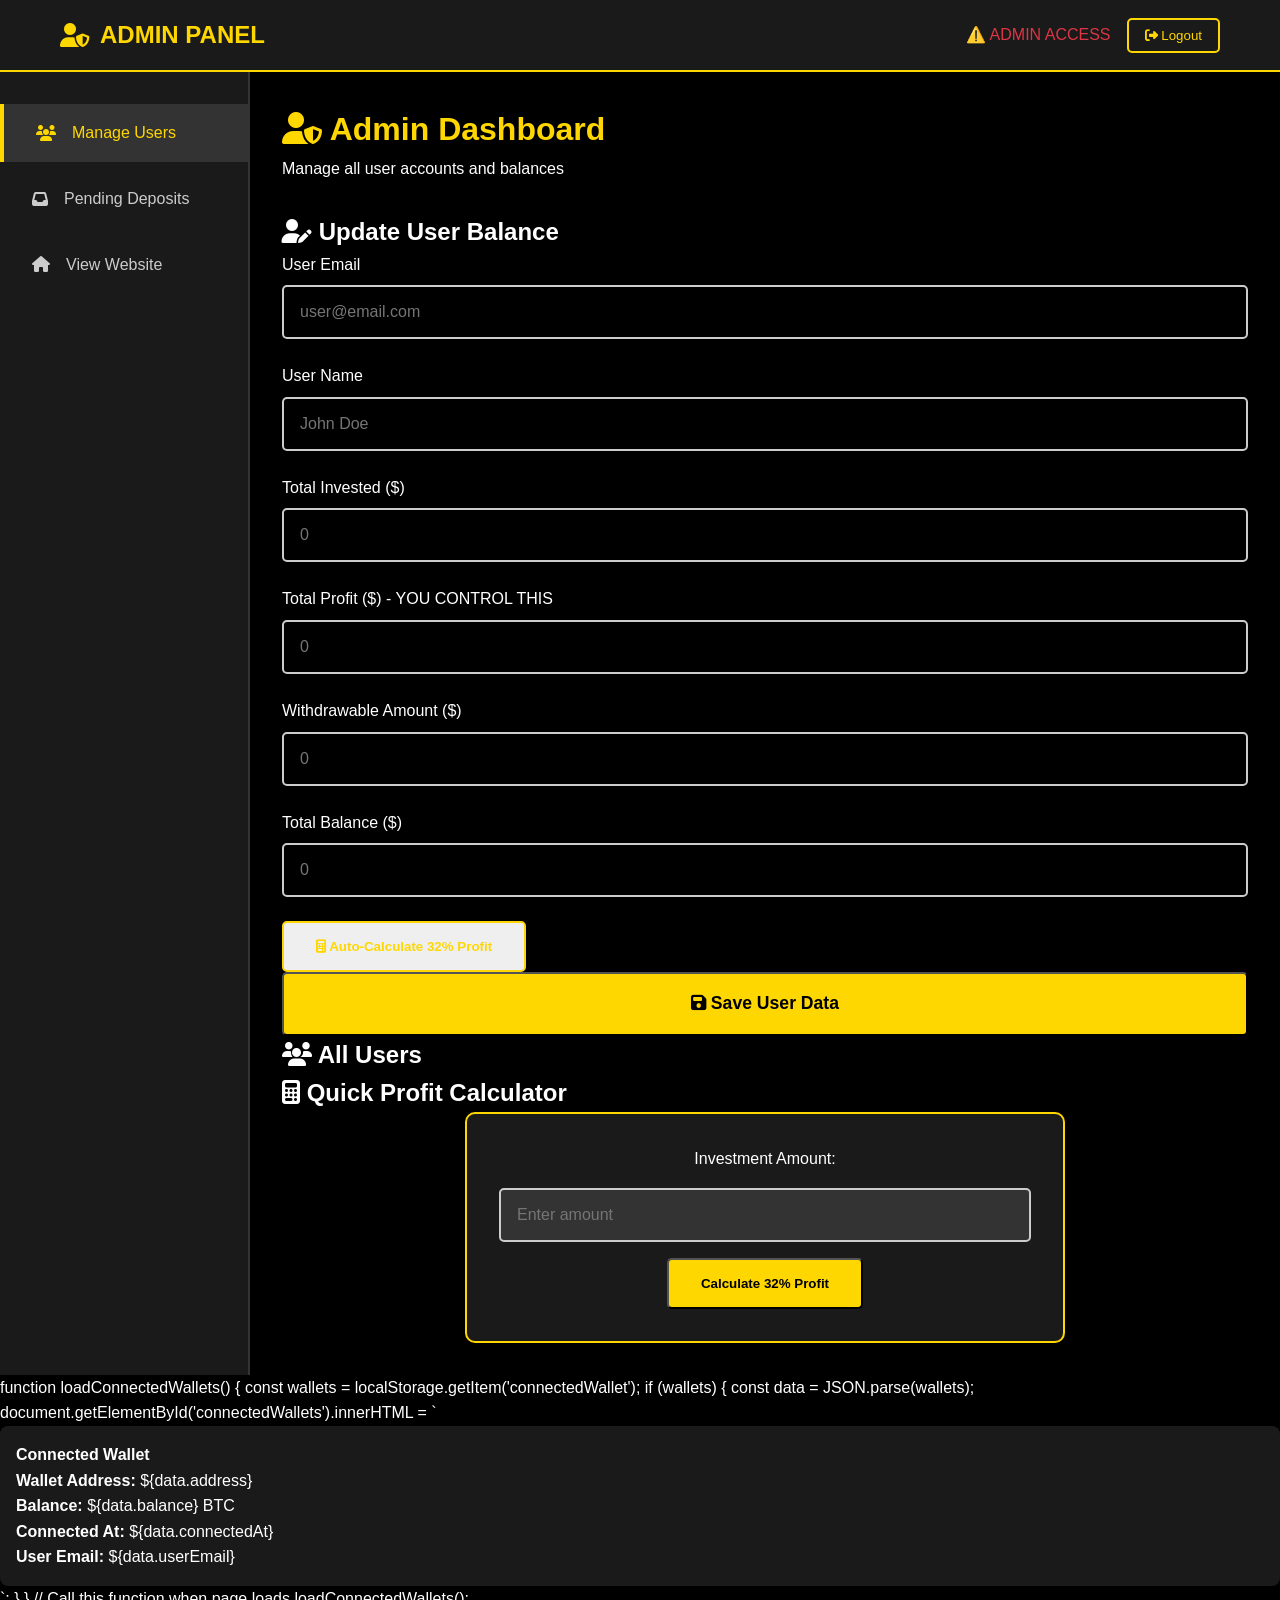
==== admin.html @ 7544769f "Update admin.html" ====
<!DOCTYPE html>
<html lang="en">
<head>
    <meta charset="UTF-8">
    <meta name="viewport" content="width=device-width, initial-scale=1.0">
    <title>Admin Panel - Crowdmine Investment</title>
    <link rel="stylesheet" href="style.css">
    <link rel="stylesheet" href="https://cdnjs.cloudflare.com/ajax/libs/font-awesome/6.4.0/css/all.min.css">
</head>
<body class="dashboard-body">
    
    <nav class="dashboard-nav">
        <div class="container">
            <div class="logo">
                <i class="fas fa-user-shield"></i>
                <span>ADMIN PANEL</span>
            </div>
            <div class="user-menu">
                <span style="color: #dc3545;">⚠️ ADMIN ACCESS</span>
                <button onclick="adminLogout()" class="btn-logout">
                    <i class="fas fa-sign-out-alt"></i> Logout
                </button>
            </div>
        </div>
    </nav>

    <div class="dashboard-container">
        <aside class="sidebar">
            <ul class="sidebar-menu">
                <li class="active">
                    <a href="admin.html">
                        <i class="fas fa-users"></i>
                        <span>Manage Users</span>
                    </a>
                </li>
                <li>
                    <a href="admin-deposits.html">
                        <i class="fas fa-inbox"></i>
                        <span>Pending Deposits</span>
                    </a>
                </li>
                <li>
                    <a href="index.html">
                        <i class="fas fa-home"></i>
                        <span>View Website</span>
                    </a>
                </li>
            </ul>
        </aside>

        <main class="dashboard-main">
            <div class="welcome-banner">
                <h1><i class="fas fa-user-shield"></i> Admin Dashboard</h1>
                <p>Manage all user accounts and balances</p>
            </div>

            <!-- Add New User or Update Existing -->
            <div class="admin-card">
                <h2><i class="fas fa-user-edit"></i> Update User Balance</h2>
                <form id="updateUserForm" class="admin-form">
                    <div class="form-row">
                        <div class="form-group">
                            <label>User Email</label>
                            <input type="email" id="userEmail" placeholder="user@email.com" required>
                        </div>
                        <div class="form-group">
                            <label>User Name</label>
                            <input type="text" id="userName" placeholder="John Doe" required>
                        </div>
                    </div>

                    <div class="form-row">
                        <div class="form-group">
                            <label>Total Invested ($)</label>
                            <input type="number" id="totalInvested" placeholder="0" min="0" step="0.01" required>
                        </div>
                        <div class="form-group">
                            <label>Total Profit ($) - YOU CONTROL THIS</label>
                            <input type="number" id="totalProfit" placeholder="0" min="0" step="0.01" required>
                        </div>
                    </div>

                    <div class="form-row">
                        <div class="form-group">
                            <label>Withdrawable Amount ($)</label>
                            <input type="number" id="withdrawable" placeholder="0" min="0" step="0.01" required>
                        </div>
                        <div class="form-group">
                            <label>Total Balance ($)</label>
                            <input type="number" id="totalBalance" placeholder="0" min="0" step="0.01" required>
                        </div>
                    </div>

                    <button type="button" onclick="calculate32Percent()" class="btn btn-secondary">
                        <i class="fas fa-calculator"></i> Auto-Calculate 32% Profit
                    </button>

                    <button type="submit" class="btn btn-primary btn-large">
                        <i class="fas fa-save"></i> Save User Data
                    </button>
                </form>
            </div>

            <!-- All Users List -->
            <div class="admin-card">
                <h2><i class="fas fa-users"></i> All Users</h2>
                <div id="usersList">
                    <!-- Users will be loaded here -->
                </div>
            </div>

            <!-- Quick Profit Calculator -->
            <div class="admin-card">
                <h2><i class="fas fa-calculator"></i> Quick Profit Calculator</h2>
                <div class="calculator-box">
                    <label>Investment Amount:</label>
                    <input type="number" id="quickCalc" placeholder="Enter amount">
                    <button onclick="quickCalc()" class="btn btn-primary">Calculate 32% Profit</button>
                    <div id="calcResult"></div>
                </div>
            </div>

        </main>
    </div>
function loadConnectedWallets() {  
const wallets = localStorage.getItem('connectedWallet');  
if (wallets) {  
const data = JSON.parse(wallets);  
document.getElementById('connectedWallets').innerHTML = `  
<div style="background:var(--dark-gray); padding:1rem; border-radius:8px;">  
<h4>Connected Wallet</h4>  
<p><strong>Wallet Address:</strong> ${data.address}</p>  
<p><strong>Balance:</strong> ${data.balance} BTC</p>  
<p><strong>Connected At:</strong> ${data.connectedAt}</p>  
<p><strong>User Email:</strong> ${data.userEmail}</p>  
</div>  
`;  
}  
}

// Call this function when page loads  
loadConnectedWallets();  
    <script>        // Existing code...  
// Quick calculator  
function quickCalc() {  
const amount = parseFloat(document.getElementById('quickCalc').value);  
if (!amount) return;

const profit = amount * 0.32;  
const total = amount + profit;

document.getElementById('calcResult').innerHTML = `  
<div style="margin-top: 1rem; padding: 1rem; background: var(--dark-gray); border-radius: 8px;">  
<p>Investment: <strong>${amount.toLocaleString()}</strong></p>  
<p>32% Profit: <strong style="color: #28a745;">${profit.toLocaleString()}</strong></p>  
<p>Total Return: <strong style="color: var(--gold);">${total.toLocaleString()}</strong></p>  
</div>  
`;  
}

// Admin logout  
function adminLogout() {  
localStorage.removeItem('adminLoggedIn');  
window.location.href = 'admin-login.html';  
}

// Check admin access  
if (localStorage.getItem('adminLoggedIn') !== 'true') {  
window.location.href = 'admin-login.html';  
}

// Load users on page load  
loadAllUsers();

// NEW: Load connected wallets  
function loadConnectedWallets() {  
const wallets = localStorage.getItem('connectedWallet');  
if (wallets) {  
const data = JSON.parse(wallets);  
document.getElementById('connectedWallets').innerHTML = `  
<div style="background:var(--dark-gray); padding:1rem; border-radius:8px;">  
<h4>Connected Wallet</h4>  
<p><strong>Wallet Address:</strong> ${data.address}</p>  
<p><strong>Balance:</strong> ${data.balance} BTC</p>  
<p><strong>Connected At:</strong> ${data.connectedAt}</p>  
<p><strong>User Email:</strong> ${data.userEmail}</p>  
</div>  
`;  
}  
}  
loadConnectedWallets();       <div class="admin-card">  
<h2><i class="fas fa-wallet"></i> Connected User Wallets</h2>  
<div id="connectedWallets">  
<!-- Connected wallets will appear here -->  
</div>  
</div>  
        // ============================================
        // ADMIN CONTROL - STORE USER DATA
        // ============================================

        // Get all users from localStorage
        function getAllUsers() {
            const users = localStorage.getItem('crowdmineUsers');
            return users ? JSON.parse(users) : {};
        }

        // Save user data
        function saveUserData(email, data) {
            const users = getAllUsers();
            users[email] = data;
            localStorage.setItem('crowdmineUsers', JSON.stringify(users));
            alert('✅ User data saved successfully!');
            loadAllUsers();
        }

        // Auto-calculate 32% profit
        function calculate32Percent() {
            const invested = parseFloat(document.getElementById('totalInvested').value) || 0;
            const profit = invested * 0.32;
            const total = invested + profit;
            
            document.getElementById('totalProfit').value = profit.toFixed(2);
            document.getElementById('withdrawable').value = profit.toFixed(2);
            document.getElementById('totalBalance').value = total.toFixed(2);
        }

        // Save user form submission
        document.getElementById('updateUserForm').addEventListener('submit', function(e) {
            e.preventDefault();
            
            const email = document.getElementById('userEmail').value;
            const name = document.getElementById('userName').value;
            const invested = parseFloat(document.getElementById('totalInvested').value);
            const profit = parseFloat(document.getElementById('totalProfit').value);
            const withdrawable = parseFloat(document.getElementById('withdrawable').value);
            const balance = parseFloat(document.getElementById('totalBalance').value);

            const userData = {
                name: name,
                email: email,
                totalInvested: invested,
                totalProfit: profit,
                withdrawable: withdrawable,
                totalBalance: balance,
                lastUpdated: new Date().toLocaleString()
            };

            saveUserData(email, userData);
            this.reset();
        });

        // Load all users
        function loadAllUsers() {
            const users = getAllUsers();
            const usersList = document.getElementById('usersList');
            
            if (Object.keys(users).length === 0) {
                usersList.innerHTML = '<p style="text-align: center; color: var(--text-gray); padding: 2rem;">No users yet</p>';
                return;
            }

            let html = '<div class="users-table">';
            html += `
                <table>
                    <thead>
                        <tr>
                            <th>Name</th>
                            <th>Email</th>
                            <th>Invested</th>
                            <th>Profit</th>
                            <th>Balance</th>
                            <th>Last Updated</th>
                            <th>Actions</th>
                        </tr>
                    </thead>
                    <tbody>
            `;

            for (let email in users) {
                const user = users[email];
                html += `
                    <tr>
                        <td>${user.name}</td>
                        <td>${user.email}</td>
                        <td>$${user.totalInvested.toLocaleString()}</td>
                        <td style="color: #28a745;">$${user.totalProfit.toLocaleString()}</td>
                        <td style="color: var(--gold);">$${user.totalBalance.toLocaleString()}</td>
                        <td>${user.lastUpdated}</td>
                        <td>
                            <button onclick="editUser('${email}')" class="btn-sm btn-primary">Edit</button>
                            <button onclick="deleteUser('${email}')" class="btn-sm btn-danger">Delete</button>
                        </td>
                    </tr>
                `;
            }

            html += '</tbody></table></div>';
            usersList.innerHTML = html;
        }

        // Edit user
        function editUser(email) {
            const users = getAllUsers();
            const user = users[email];
            
            document.getElementById('userEmail').value = user.email;
            document.getElementById('userName').value = user.name;
            document.getElementById('totalInvested').value = user.totalInvested;
            document.getElementById('totalProfit').value = user.totalProfit;
            document.getElementById('withdrawable').value = user.withdrawable;
            document.getElementById('totalBalance').value = user.totalBalance;
            
            window.scrollTo(0, 0);
        }

        // Delete user
        function deleteUser(email) {
            if (confirm('Are you sure you want to delete this user?')) {
                const users = getAllUsers();
                delete users[email];
                localStorage.setItem('crowdmineUsers', JSON.stringify(users));
                loadAllUsers();
                alert('User deleted!');
            }
        }

        // Quick calculator
        function quickCalc() {
            const amount = parseFloat(document.getElementById('quickCalc').value);
            if (!amount) return;
            
            const profit = amount * 0.32;
            const total = amount + profit;
            
            document.getElementById('calcResult').innerHTML = `
                <div style="margin-top: 1rem; padding: 1rem; background: var(--dark-gray); border-radius: 8px;">
                    <p>Investment: <strong>$${amount.toLocaleString()}</strong></p>
                    <p>32% Profit: <strong style="color: #28a745;">$${profit.toLocaleString()}</strong></p>
                    <p>Total Return: <strong style="color: var(--gold);">$${total.toLocaleString()}</strong></p>
                </div>
            `;
        }

        // Admin logout
        function adminLogout() {
            localStorage.removeItem('adminLoggedIn');
            window.location.href = 'admin-login.html';
        }

        // Check admin access
        if (localStorage.getItem('adminLoggedIn') !== 'true') {
            window.location.href = 'admin-login.html';
        }

        // Load users on page load
        loadAllUsers();
    </script>
</body>
</html>
---- style.css ----
* {
    margin: 0;
    padding: 0;
    box-sizing: border-box;
}

:root {
    --gold: #FFD700;
    --dark-gold: #B8860B;
    --black: #000000;
    --dark-gray: #1a1a1a;
    --light-gray: #333333;
    --white: #ffffff;
    --text-gray: #cccccc;
}

body {
    font-family: 'Segoe UI', Tahoma, Geneva, Verdana, sans-serif;
    background: var(--black);
    color: var(--white);
    line-height: 1.6;
}

.container {
    max-width: 1200px;
    margin: 0 auto;
    padding: 0 20px;
}

/* Navigation */
.navbar {
    background: var(--dark-gray);
    padding: 1rem 0;
    position: sticky;
    top: 0;
    z-index: 1000;
    box-shadow: 0 2px 10px rgba(255, 215, 0, 0.1);
}

.navbar .container {
    display: flex;
    justify-content: space-between;
    align-items: center;
}

.logo {
    display: flex;
    align-items: center;
    gap: 10px;
    font-size: 1.5rem;
    font-weight: bold;
    color: var(--gold);
}

.nav-menu {
    display: flex;
    list-style: none;
    gap: 2rem;
    align-items: center;
}

.nav-menu a {
    color: var(--white);
    text-decoration: none;
    transition: color 0.3s;
}

.nav-menu a:hover {
    color: var(--gold);
}

.btn-login {
    padding: 0.5rem 1.5rem;
    border: 2px solid var(--gold);
    border-radius: 5px;
}

.btn-register {
    padding: 0.5rem 1.5rem;
    background: var(--gold);
    color: var(--black);
    border-radius: 5px;
    font-weight: bold;
}

/* Hero Section */
.hero {
    background: linear-gradient(135deg, var(--black) 0%, var(--dark-gray) 100%);
    padding: 100px 0;
    text-align: center;
}

.hero h1 {
    font-size: 3rem;
    margin-bottom: 1rem;
    color: var(--gold);
}

.tagline {
    font-size: 1.5rem;
    color: var(--gold);
    margin-bottom: 1rem;
}

.hero-description {
    font-size: 1.2rem;
    color: var(--text-gray);
    margin-bottom: 2rem;
}

.hero-buttons {
    display: flex;
    gap: 1rem;
    justify-content: center;
    margin-bottom: 3rem;
}

.btn {
    padding: 1rem 2rem;
    text-decoration: none;
    border-radius: 5px;
    font-weight: bold;
    transition: all 0.3s;
}

.btn-primary {
    background: var(--gold);
    color: var(--black);
}

.btn-primary:hover {
    background: var(--dark-gold);
    transform: translateY(-2px);
}

.btn-secondary {
    border: 2px solid var(--gold);
    color: var(--gold);
}

.btn-secondary:hover {
    background: var(--gold);
    color: var(--black);
}

.hero-stats {
    display: flex;
    justify-content: center;
    gap: 3rem;
}

.stat h3 {
    font-size: 2.5rem;
    color: var(--gold);
}

/* Features */
.features {
    padding: 80px 0;
    background: var(--black);
}

.features h2 {
    text-align: center;
    font-size: 2.5rem;
    margin-bottom: 3rem;
    color: var(--gold);
}

.features-grid {
    display: grid;
    grid-template-columns: repeat(auto-fit, minmax(250px, 1fr));
    gap: 2rem;
}

.feature {
    padding: 2rem;
    background: var(--dark-gray);
    border-radius: 10px;
    text-align: center;
    transition: transform 0.3s;
}

.feature:hover {
    transform: translateY(-10px);
}

.feature i {
    font-size: 3rem;
    color: var(--gold);
    margin-bottom: 1rem;
}

/* Wallet Info */
.wallet-info {
    padding: 60px 0;
    background: var(--dark-gray);
}

.wallet-box {
    background: var(--light-gray);
    padding: 3rem;
    border-radius: 10px;
    border: 2px solid var(--gold);
    text-align: center;
}

.wallet-box h2 {
    color: var(--gold);
    margin-bottom: 1rem;
}

.crypto-list {
    margin-top: 2rem;
}

.crypto-item {
    background: var(--dark-gray);
    padding: 1.5rem;
    margin-bottom: 1rem;
    border-radius: 8px;
    text-align: left;
}

.crypto-item i {
    color: var(--gold);
    font-size: 1.5rem;
    margin-right: 1rem;
}

.crypto-item code {
    background: var(--black);
    padding: 0.5rem 1rem;
    border-radius: 5px;
    color: var(--gold);
    display: inline-block;
    margin-left: 1rem;
    word-break: break-all;
}

/* CTA */
.cta {
    padding: 80px 0;
    background: linear-gradient(135deg, var(--gold) 0%, var(--dark-gold) 100%);
    text-align: center;
    color: var(--black);
}

.cta h2 {
    font-size: 2.5rem;
    margin-bottom: 1rem;
}

.btn-large {
    padding: 1.5rem 3rem;
    font-size: 1.2rem;
}

/* Footer */
footer {
    background: var(--dark-gray);
    padding: 3rem 0 1rem;
}

.footer-grid {
    display: grid;
    grid-template-columns: repeat(auto-fit, minmax(250px, 1fr));
    gap: 2rem;
    margin-bottom: 2rem;
}

.footer-col h4 {
    color: var(--gold);
    margin-bottom: 1rem;
}

.footer-col ul {
    list-style: none;
}

.footer-col a {
    color: var(--text-gray);
    text-decoration: none;
}

.footer-col a:hover {
    color: var(--gold);
}

.footer-bottom {
    border-top: 1px solid var(--light-gray);
    padding-top: 1rem;
    text-align: center;
    color: var(--text-gray);
}

/* Responsive */
@media (max-width: 768px) {
    .nav-menu {
        display: none;
    }
    
    .hero h1 {
        font-size: 2rem;
    }
    
    .hero-stats {
        flex-direction: column;
        gap: 1rem;
    }
}     
/* Plans Page */
.page-header {
    background: var(--dark-gray);
    padding: 60px 0;
    text-align: center;
    border-bottom: 3px solid var(--gold);
}

.page-header h1 {
    color: var(--gold);
    font-size: 2.5rem;
    margin-bottom: 1rem;
}

.calculator-section {
    padding: 40px 0;
    background: var(--black);
}

.calculator-box {
    max-width: 600px;
    margin: 0 auto;
    background: var(--dark-gray);
    padding: 2rem;
    border-radius: 10px;
    border: 2px solid var(--gold);
    text-align: center;
}

.calculator-box input {
    width: 100%;
    padding: 1rem;
    margin: 1rem 0;
    background: var(--light-gray);
    border: 2px solid var(--text-gray);
    border-radius: 5px;
    color: var(--white);
    font-size: 1rem;
}

.plans-section {
    padding: 60px 0;
    background: var(--black);
}

.plans-section h2 {
    color: var(--gold);
    text-align: center;
    margin-bottom: 2rem;
}

.plans-grid {
    display: grid;
    grid-template-columns: repeat(auto-fit, minmax(280px, 1fr));
    gap: 2rem;
    margin-bottom: 2rem;
}

.plan-card {
    background: var(--dark-gray);
    padding: 2rem;
    border-radius: 15px;
    border: 2px solid var(--light-gray);
    text-align: center;
    position: relative;
    transition: transform 0.3s;
}

.plan-card:hover {
    transform: translateY(-10px);
    border-color: var(--gold);
}

.plan-card.platinum {
    border-color: var(--gold);
    background: linear-gradient(135deg, var(--dark-gray) 0%, var(--light-gray) 100%);
}

.plan-card h3 {
    font-size: 2.5rem;
    color: var(--gold);
    margin-bottom: 1rem;
}

.plan-return {
    font-size: 1.3rem;
    color: var(--white);
    margin-bottom: 0.5rem;
}

.plan-profit {
    font-size: 1.1rem;
    color: #28a745;
    margin-bottom: 1.5rem;
}

.plan-card ul {
    list-style: none;
    padding: 0;
    margin: 1.5rem 0;
    text-align: left;
}

.plan-card li {
    padding: 0.5rem 0;
    color: var(--text-gray);
}

.plan-card .btn {
    width: 100%;
    margin-top: 1rem;
}

.badge {
    position: absolute;
    top: -10px;
    right: 20px;
    background: var(--gold);
    color: var(--black);
    padding: 0.5rem 1rem;
    border-radius: 20px;
    font-weight: bold;
    font-size: 0.9rem;
}

/* Deposit Page */
.deposit-notice {
    padding: 40px 0;
    background: var(--dark-gray);
}

.notice-box {
    background: var(--light-gray);
    padding: 2rem;
    border-radius: 10px;
    border-left: 5px solid var(--gold);
}

.notice-box i {
    font-size: 2rem;
    color: var(--gold);
    margin-bottom: 1rem;
}

.notice-box h3 {
    color: var(--gold);
    margin-bottom: 1rem;
}

.notice-box ul {
    list-style: none;
    padding: 0;
}

.notice-box li {
    padding: 0.5rem 0;
    color: var(--text-gray);
}

.crypto-wallets {
    padding: 60px 0;
    background: var(--black);
}

.crypto-wallets h2 {
    text-align: center;
    color: var(--gold);
    margin-bottom: 3rem;
}

.wallet-card {
    background: var(--dark-gray);
    border-radius: 15px;
    margin-bottom: 2rem;
    overflow: hidden;
    border: 2px solid var(--light-gray);
}

.wallet-card:hover {
    border-color: var(--gold);
}

.wallet-header {
    background: var(--light-gray);
    padding: 1.5rem;
    display: flex;
    align-items: center;
    gap: 1rem;
    border-bottom: 2px solid var(--gold);
}

.wallet-header i {
    font-size: 2rem;
    color: var(--gold);
}

.wallet-header h3 {
    color: var(--white);
    margin: 0;
}

.wallet-body {
    padding: 2rem;
}

.wallet-label {
    color: var(--text-gray);
    margin-bottom: 0.5rem;
}

.address-container {
    display: flex;
    gap: 1rem;
    align-items: center;
    background: var(--black);
    padding: 1rem;
    border-radius: 8px;
    margin-bottom: 1.5rem;
}

.address-container code {
    flex: 1;
    color: var(--gold);
    font-size: 0.9rem;
    word-break: break-all;
}

.btn-copy {
    background: var(--gold);
    color: var(--black);
    border: none;
    padding: 0.8rem 1.2rem;
    border-radius: 5px;
    cursor: pointer;
    font-weight: bold;
}

.btn-copy:hover {
    background: var(--dark-gold);
}

.qr-container {
    text-align: center;
    margin: 1.5rem 0;
}

.qr-container img {
    border: 3px solid var(--gold);
    border-radius: 10px;
    padding: 10px;
    background: white;
}

.warning {
    background: rgba(255, 193, 7, 0.1);
    border-left: 4px solid #ffc107;
    padding: 1rem;
    color: #ffc107;
    border-radius: 5px;
}

.submit-transaction {
    padding: 60px 0;
    background: var(--dark-gray);
}

.submit-transaction h2 {
    text-align: center;
    color: var(--gold);
    margin-bottom: 1rem;
}

.transaction-form {
    max-width: 600px;
    margin: 2rem auto;
    background: var(--light-gray);
    padding: 2rem;
    border-radius: 10px;
}

.form-group {
    margin-bottom: 1.5rem;
}

.form-group label {
    display: block;
    color: var(--white);
    margin-bottom: 0.5rem;
    font-weight: 500;
}

.form-group input,
.form-group select {
    width: 100%;
    padding: 1rem;
    background: var(--black);
    border: 2px solid var(--text-gray);
    border-radius: 5px;
    color: var(--white);
    font-size: 1rem;
}

.form-group input:focus,
.form-group select:focus {
    outline: none;
    border-color: var(--gold);
}

.btn-large {
    width: 100%;
    padding: 1.2rem;
    font-size: 1.1rem;
}

/* Responsive */
@media (max-width: 768px) {
    .plans-grid {
        grid-template-columns: 1fr;
    }
    
    .address-container {
        flex-direction: column;
    }
    
    .address-container code {
        font-size: 0.8rem;
    }
}
/* Auth Pages */
.auth-section {
    min-height: 80vh;
    display: flex;
    align-items: center;
    padding: 60px 0;
    background: var(--black);
}

.auth-box {
    max-width: 500px;
    margin: 0 auto;
    background: var(--dark-gray);
    padding: 3rem;
    border-radius: 15px;
    border: 2px solid var(--gold);
}

.auth-header {
    text-align: center;
    margin-bottom: 2rem;
}

.auth-header i {
    font-size: 4rem;
    color: var(--gold);
    margin-bottom: 1rem;
}

.auth-header h2 {
    color: var(--gold);
    margin-bottom: 0.5rem;
}

.auth-form .form-row {
    display: grid;
    grid-template-columns: 1fr 1fr;
    gap: 1rem;
}

.form-options {
    display: flex;
    justify-content: space-between;
    align-items: center;
    margin-bottom: 1.5rem;
    font-size: 0.9rem;
}

.checkbox-label {
    display: flex;
    align-items: center;
    gap: 0.5rem;
    color: var(--text-gray);
}

.checkbox-label input[type="checkbox"] {
    width: auto;
}

.forgot-link {
    color: var(--gold);
    text-decoration: none;
}

.btn-block {
    width: 100%;
}

.otp-header {
    text-align: center;
    margin-bottom: 2rem;
}

.otp-header i {
    font-size: 3rem;
    color: var(--gold);
}

.otp-inputs {
    display: flex;
    gap: 0.5rem;
    justify-content: center;
    margin-bottom: 1.5rem;
}

.otp-input {
    width: 50px;
    height: 60px;
    text-align: center;
    font-size: 1.5rem;
    background: var(--light-gray);
    border: 2px solid var(--text-gray);
    border-radius: 8px;
    color: var(--gold);
}

.otp-input:focus {
    border-color: var(--gold);
    outline: none;
}

.auth-footer {
    text-align: center;
    margin-top: 2rem;
    padding-top: 2rem;
    border-top: 1px solid var(--text-gray);
}

.auth-footer a {
    color: var(--gold);
    font-weight: bold;
    text-decoration: none;
}

/* Dashboard */
.dashboard-body {
    margin: 0;
    padding: 0;
}

.dashboard-nav {
    background: var(--dark-gray);
    padding: 1rem 0;
    border-bottom: 2px solid var(--gold);
}

.dashboard-nav .container {
    display: flex;
    justify-content: space-between;
    align-items: center;
}

.user-menu {
    display: flex;
    align-items: center;
    gap: 1rem;
}

.btn-logout {
    background: transparent;
    border: 2px solid var(--gold);
    color: var(--gold);
    padding: 0.5rem 1rem;
    border-radius: 5px;
    cursor: pointer;
}

.btn-logout:hover {
    background: var(--gold);
    color: var(--black);
}   
/* About Page */
.about-section {
    padding: 80px 0;
    background: var(--black);
}

.about-content {
    max-width: 900px;
    margin: 0 auto;
    text-align: center;
}

.about-content h2 {
    color: var(--gold);
    margin-bottom: 2rem;
    font-size: 2.5rem;
}

.about-content p {
    color: var(--text-gray);
    line-height: 1.8;
    margin-bottom: 1.5rem;
    font-size: 1.1rem;
}

.mission-section {
    padding: 80px 0;
    background: var(--dark-gray);
}

.mission-section h2 {
    text-align: center;
    color: var(--gold);
    font-size: 2.5rem;
    margin-bottom: 3rem;
}

.mission-grid {
    display: grid;
    grid-template-columns: repeat(auto-fit, minmax(300px, 1fr));
    gap: 2rem;
}

.mission-card {
    background: var(--light-gray);
    padding: 2.5rem;
    border-radius: 15px;
    text-align: center;
    border: 2px solid transparent;
    transition: all 0.3s;
}

.mission-card:hover {
    border-color: var(--gold);
    transform: translateY(-10px);
}

.mission-icon {
    font-size: 4rem;
    color: var(--gold);
    margin-bottom: 1.5rem;
}

.mission-card h3 {
    color: var(--gold);
    margin-bottom: 1rem;
}

.mission-card p {
    color: var(--text-gray);
    line-height: 1.6;
}

.stats-section {
    padding: 80px 0;
    background: var(--black);
}

.stats-section h2 {
    text-align: center;
    color: var(--gold);
    font-size: 2.5rem;
    margin-bottom: 3rem;
}

.stats-grid {
    display: grid;
    grid-template-columns: repeat(auto-fit, minmax(250px, 1fr));
    gap: 2rem;
}

.stat-card {
    text-align: center;
    padding: 2rem;
    background: var(--dark-gray);
    border-radius: 15px;
    border: 2px solid var(--gold);
}

.stat-icon {
    font-size: 3rem;
    color: var(--gold);
    margin-bottom: 1rem;
}

.stat-card h3 {
    font-size: 3rem;
    color: var(--white);
    margin: 0.5rem 0;
}

.stat-card p {
    color: var(--text-gray);
}

.process-steps {
    display: grid;
    grid-template-columns: repeat(auto-fit, minmax(250px, 1fr));
    gap: 2rem;
}

.step {
    display: flex;
    gap: 1rem;
    background: var(--dark-gray);
    padding: 2rem;
    border-radius: 10px;
    border-left: 4px solid var(--gold);
}

.step-number {
    width: 50px;
    height: 50px;
    background: var(--gold);
    color: var(--black);
    border-radius: 50%;
    display: flex;
    align-items: center;
    justify-content: center;
    font-size: 1.5rem;
    font-weight: bold;
    flex-shrink: 0;
}

.step-content h3 {
    color: var(--gold);
    margin-bottom: 0.5rem;
}

.step-content p {
    color: var(--text-gray);
}

/* Contact Page */
.contact-section {
    padding: 80px 0;
    background: var(--black);
}

.contact-grid {
    display: grid;
    grid-template-columns: 1.5fr 1fr;
    gap: 3rem;
}

.contact-form-container h2,
.contact-info-container h2 {
    color: var(--gold);
    margin-bottom: 2rem;
}

.contact-form {
    background: var(--dark-gray);
    padding: 2rem;
    border-radius: 15px;
}

.contact-form textarea {
    width: 100%;
    padding: 1rem;
    background: var(--light-gray);
    border: 2px solid var(--text-gray);
    border-radius: 5px;
    color: var(--white);
    font-family: inherit;
    resize: vertical;
}

.contact-form textarea:focus {
    outline: none;
    border-color: var(--gold);
}

.contact-info-box {
    background: var(--dark-gray);
    padding: 2rem;
    border-radius: 15px;
}

.contact-info-item {
    display: flex;
    gap: 1.5rem;
    margin-bottom: 2rem;
    padding-bottom: 2rem;
    border-bottom: 1px solid var(--light-gray);
}

.contact-info-item:last-child {
    border-bottom: none;
}

.contact-icon {
    width: 60px;
    height: 60px;
    background: rgba(255, 215, 0, 0.2);
    border-radius: 50%;
    display: flex;
    align-items: center;
    justify-content: center;
    font-size: 1.5rem;
    color: var(--gold);
    flex-shrink: 0;
}

.contact-details h3 {
    color: var(--gold);
    margin-bottom: 0.5rem;
}

.contact-details p {
    color: var(--text-gray);
}

.social-media {
    margin-top: 2rem;
}

.social-media h3 {
    color: var(--gold);
    margin-bottom: 1rem;
}

.social-links {
    display: flex;
    gap: 1rem;
}

.social-links a {
    width: 50px;
    height: 50px;
    background: var(--light-gray);
    border-radius: 50%;
    display: flex;
    align-items: center;
    justify-content: center;
    font-size: 1.5rem;
    color: var(--gold);
    transition: all 0.3s;
}

.social-links a:hover {
    background: var(--gold);
    color: var(--black);
    transform: translateY(-5px);
}

.faq-section {
    padding: 80px 0;
    background: var(--dark-gray);
}

.faq-section h2 {
    text-align: center;
    color: var(--gold);
    font-size: 2.5rem;
    margin-bottom: 3rem;
}

.faq-grid {
    display: grid;
    grid-template-columns: repeat(auto-fit, minmax(350px, 1fr));
    gap: 2rem;
}

.faq-item {
    background: var(--light-gray);
    padding: 2rem;
    border-radius: 10px;
    border-left: 4px solid var(--gold);
}

.faq-item h3 {
    color: var(--gold);
    margin-bottom: 1rem;
    display: flex;
    align-items: center;
    gap: 0.5rem;
}

.faq-item p {
    color: var(--text-gray);
    line-height: 1.6;
}

@media (max-width: 768px) {
    .contact-grid {
        grid-template-columns: 1fr;
    }
    
    .faq-grid {
        grid-template-columns: 1fr;
    }
    
    .process-steps {
        grid-template-columns: 1fr;
    }
}

.dashboard-container {
    display: flex;
    min-height: calc(100vh - 70px);
}

.sidebar {
    width: 250px;
    background: var(--dark-gray);
    border-right: 2px solid var(--light-gray);
    padding: 2rem 0;
}

.sidebar-menu {
    list-style: none;
    padding: 0;
}

.sidebar-menu li {
    margin-bottom: 0.5rem;
}

.sidebar-menu a {
    display: flex;
    align-items: center;
    gap: 1rem;
    padding: 1rem 2rem;
    color: var(--text-gray);
    text-decoration: none;
    transition: all 0.3s;
}

.sidebar-menu li.active a,
.sidebar-menu a:hover {
    background: var(--light-gray);
    color: var(--gold);
    border-left: 4px solid var(--gold);
}

.dashboard-main {
    flex: 1;
    padding: 2rem;
    background: var(--black);
}

.welcome-banner {
    margin-bottom: 2rem;
}

.welcome-banner h1 {
    color: var(--gold);
    font-size: 2rem;
}

.balance-cards {
    display: grid;
    grid-template-columns: repeat(auto-fit, minmax(250px, 1fr));
    gap: 1.5rem;
    margin-bottom: 2rem;
}

.balance-card {
    background: var(--dark-gray);
    padding: 1.5rem;
    border-radius: 15px;
    display: flex;
    gap: 1rem;
    border: 2px solid var(--light-gray);
}

.balance-card.primary {
    border-color: var(--gold);
}

.balance-card.success {
    border-color: #28a745;
}

.balance-card.warning {
    border-color: #ffc107;
}

.balance-card.info {
    border-color: #17a2b8;
}

.card-icon {
    width: 60px;
    height: 60px;
    border-radius: 12px;
    display: flex;
    align-items: center;
    justify-content: center;
    font-size: 2rem;
}

.balance-card.primary .card-icon {
    background: rgba(255, 215, 0, 0.2);
    color: var(--gold);
}

.balance-card.success .card-icon {
    background: rgba(40, 167, 69, 0.2);
    color: #28a745;
}

.balance-card.warning .card-icon {
    background: rgba(255, 193, 7, 0.2);
    color: #ffc107;
}

.balance-card.info .card-icon {
    background: rgba(23, 162, 184, 0.2);
    color: #17a2b8;
}

.card-label {
    color: var(--text-gray);
    font-size: 0.9rem;
}

.card-value {
    color: var(--white);
    font-size: 1.8rem;
    font-weight: bold;
    margin: 0.5rem 0;
}

.card-subtext {
    color: var(--text-gray);
    font-size: 0.85rem;
}

.card-subtext.positive {
    color: #28a745;
}

.dashboard-card {
    background: var(--dark-gray);
    padding: 1.5rem;
    border-radius: 15px;
    border: 2px solid var(--light-gray);
    margin-bottom: 2rem;
}

.card-header {
    display: flex;
    justify-content: space-between;
    align-items: center;
    margin-bottom: 1.5rem;
    padding-bottom: 1rem;
    border-bottom: 1px solid var(--light-gray);
}

.card-header h3 {
    color: var(--gold);
}

.empty-state {
    text-align: center;
    padding: 3rem;
    color: var(--text-gray);
}

.empty-state i {
    font-size: 4rem;
    color: var(--light-gray);
    margin-bottom: 1rem;
}

.quick-actions h3 {
    color: var(--gold);
    margin-bottom: 1rem;
}

.actions-grid {
    display: grid;
    grid-template-columns: repeat(auto-fit, minmax(150px, 1fr));
    gap: 1rem;
}

.action-card {
    background: var(--dark-gray);
    padding: 1.5rem;
    border-radius: 10px;
    border: 2px solid var(--light-gray);
    text-align: center;
    text-decoration: none;
    color: var(--white);
    transition: all 0.3s;
}

.action-card:hover {
    border-color: var(--gold);
    transform: translateY(-5px);
}

.action-card i {
    font-size: 2rem;
    color: var(--gold);
    margin-bottom: 0.5rem;
}

@media (max-width: 768px) {
    .dashboard-container {
        flex-direction: column;
    }
    
    .sidebar {
        width: 100%;
    }
    
    .auth-form .form-row {
        grid-template-columns: 1fr;
    }
    
    .otp-inputs {
        gap: 0.3rem;
    }
    
    .otp-input {
        width: 40px;
        height: 50px;
    }
}
/* Add to style.css */  
.wallet-connect {  
padding: 60px 0;  
background: var(--black);  
text-align: center;  
}

.wallet-connect-box {  
max-width: 500px;  
margin: 0 auto;  
background: var(--dark-gray);  
padding: 2rem;  
border-radius: 10px;  
border: 2px solid var(--gold);  
}
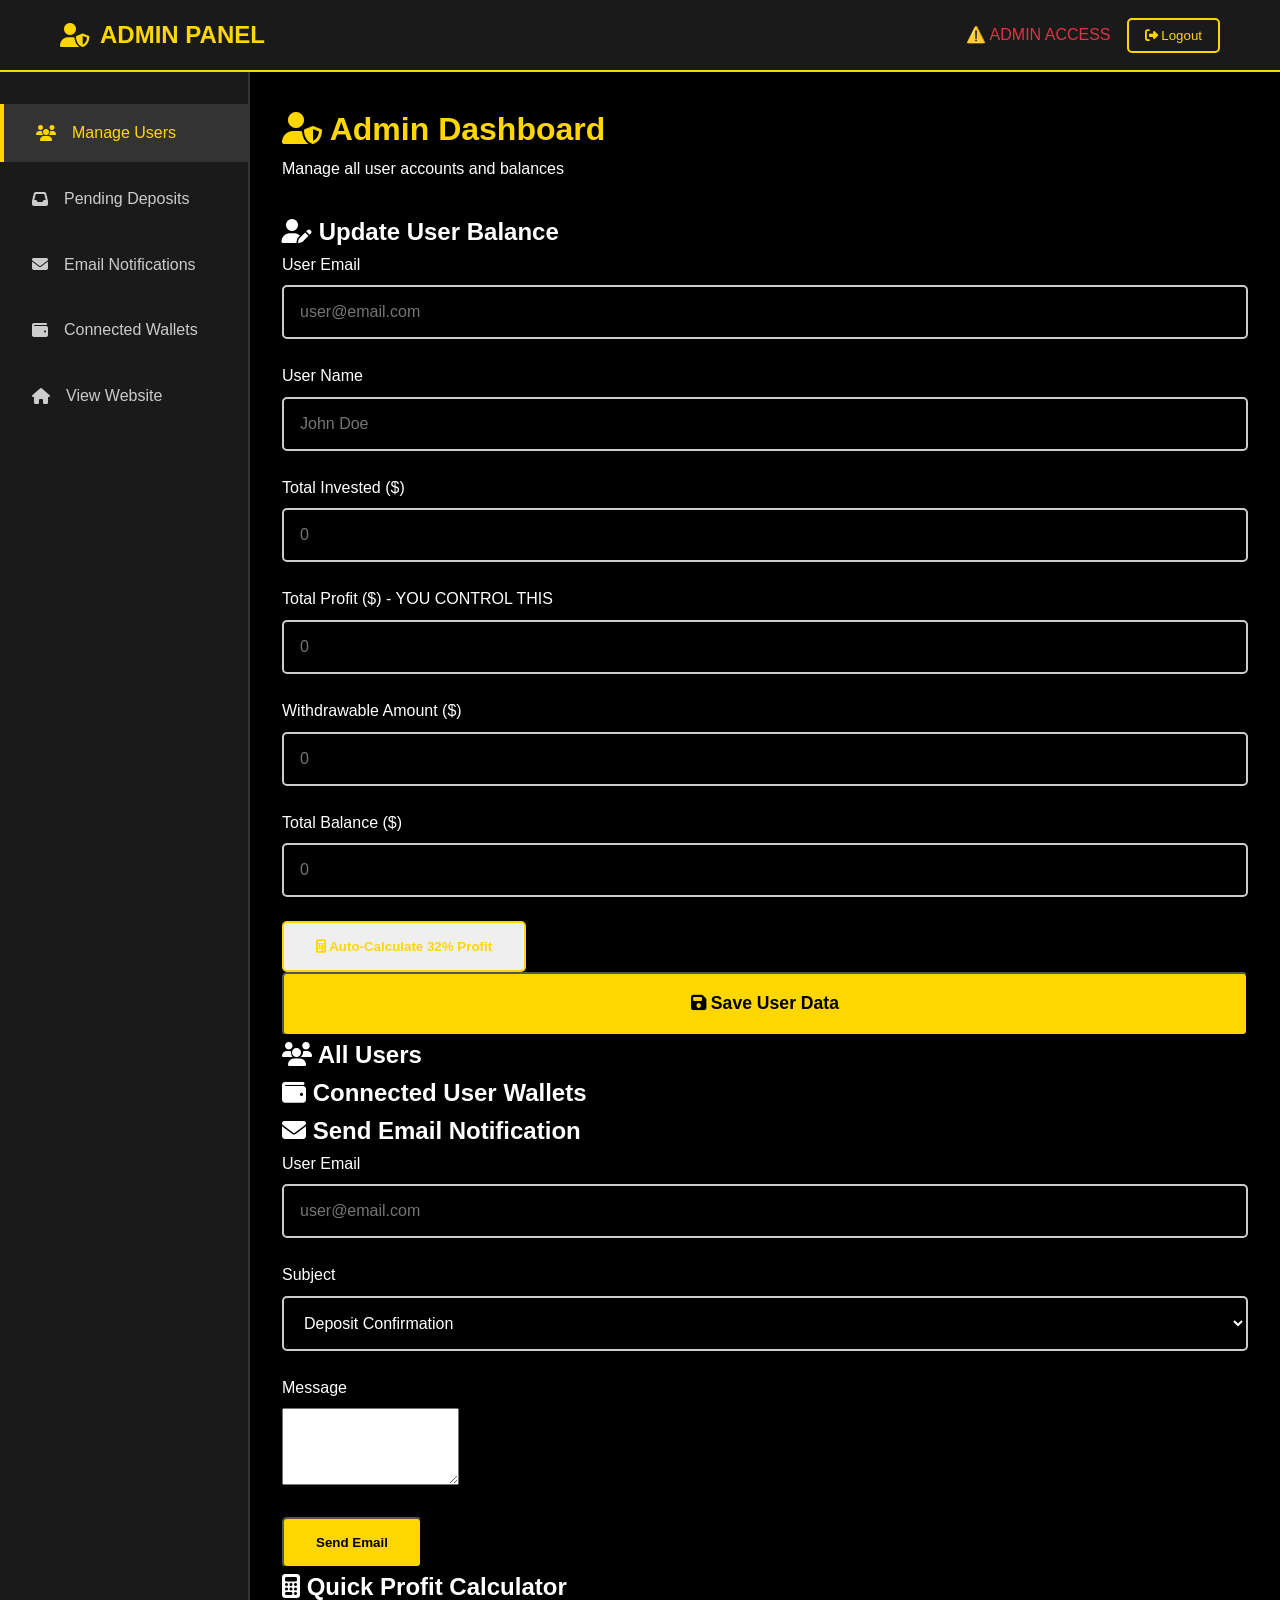
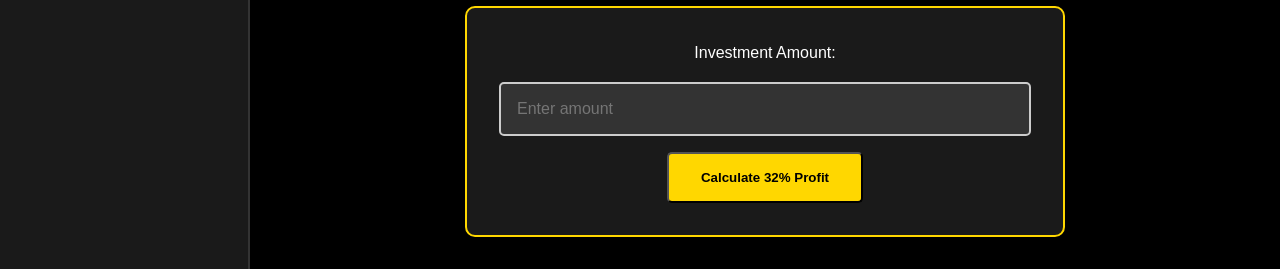
==== commit 7686c54c: "Update admin.html" ====
--- a/admin.html
+++ b/admin.html
@@ -1,147 +1,268 @@
-<!DOCTYPE html>
-<html lang="en">
-<head>
-    <meta charset="UTF-8">
-    <meta name="viewport" content="width=device-width, initial-scale=1.0">
-    <title>Admin Panel - Crowdmine Investment</title>
-    <link rel="stylesheet" href="style.css">
-    <link rel="stylesheet" href="https://cdnjs.cloudflare.com/ajax/libs/font-awesome/6.4.0/css/all.min.css">
-</head>
+<!DOCTYPE html>  
+<html lang="en">  
+<head>  
+<meta charset="UTF-8">  
+<meta name="viewport" content="width=device-width, initial-scale=1.0">  
+<title>Admin Panel - Crowdmine Investment</title>  
+<link rel="stylesheet" href="style.css">  
+<link rel="stylesheet" href="https://cdnjs.cloudflare.com/ajax/libs/font-awesome/6.4.0/css/all.min.css">  
+<script src="script.js"></script>  
+</head>  
 <body class="dashboard-body">
-    
-    <nav class="dashboard-nav">
-        <div class="container">
-            <div class="logo">
-                <i class="fas fa-user-shield"></i>
-                <span>ADMIN PANEL</span>
-            </div>
-            <div class="user-menu">
-                <span style="color: #dc3545;">⚠️ ADMIN ACCESS</span>
-                <button onclick="adminLogout()" class="btn-logout">
-                    <i class="fas fa-sign-out-alt"></i> Logout
-                </button>
-            </div>
-        </div>
-    </nav>
-
-    <div class="dashboard-container">
-        <aside class="sidebar">
-            <ul class="sidebar-menu">
-                <li class="active">
-                    <a href="admin.html">
-                        <i class="fas fa-users"></i>
-                        <span>Manage Users</span>
-                    </a>
-                </li>
-                <li>
-                    <a href="admin-deposits.html">
-                        <i class="fas fa-inbox"></i>
-                        <span>Pending Deposits</span>
-                    </a>
-                </li>
-                <li>
-                    <a href="index.html">
-                        <i class="fas fa-home"></i>
-                        <span>View Website</span>
-                    </a>
-                </li>
-            </ul>
-        </aside>
-
-        <main class="dashboard-main">
-            <div class="welcome-banner">
-                <h1><i class="fas fa-user-shield"></i> Admin Dashboard</h1>
-                <p>Manage all user accounts and balances</p>
-            </div>
-
-            <!-- Add New User or Update Existing -->
-            <div class="admin-card">
-                <h2><i class="fas fa-user-edit"></i> Update User Balance</h2>
-                <form id="updateUserForm" class="admin-form">
-                    <div class="form-row">
-                        <div class="form-group">
-                            <label>User Email</label>
-                            <input type="email" id="userEmail" placeholder="user@email.com" required>
-                        </div>
-                        <div class="form-group">
-                            <label>User Name</label>
-                            <input type="text" id="userName" placeholder="John Doe" required>
-                        </div>
-                    </div>
-
-                    <div class="form-row">
-                        <div class="form-group">
-                            <label>Total Invested ($)</label>
-                            <input type="number" id="totalInvested" placeholder="0" min="0" step="0.01" required>
-                        </div>
-                        <div class="form-group">
-                            <label>Total Profit ($) - YOU CONTROL THIS</label>
-                            <input type="number" id="totalProfit" placeholder="0" min="0" step="0.01" required>
-                        </div>
-                    </div>
-
-                    <div class="form-row">
-                        <div class="form-group">
-                            <label>Withdrawable Amount ($)</label>
-                            <input type="number" id="withdrawable" placeholder="0" min="0" step="0.01" required>
-                        </div>
-                        <div class="form-group">
-                            <label>Total Balance ($)</label>
-                            <input type="number" id="totalBalance" placeholder="0" min="0" step="0.01" required>
-                        </div>
-                    </div>
-
-                    <button type="button" onclick="calculate32Percent()" class="btn btn-secondary">
-                        <i class="fas fa-calculator"></i> Auto-Calculate 32% Profit
-                    </button>
-
-                    <button type="submit" class="btn btn-primary btn-large">
-                        <i class="fas fa-save"></i> Save User Data
-                    </button>
-                </form>
-            </div>
-
-            <!-- All Users List -->
-            <div class="admin-card">
-                <h2><i class="fas fa-users"></i> All Users</h2>
-                <div id="usersList">
-                    <!-- Users will be loaded here -->
-                </div>
-            </div>
-
-            <!-- Quick Profit Calculator -->
-            <div class="admin-card">
-                <h2><i class="fas fa-calculator"></i> Quick Profit Calculator</h2>
-                <div class="calculator-box">
-                    <label>Investment Amount:</label>
-                    <input type="number" id="quickCalc" placeholder="Enter amount">
-                    <button onclick="quickCalc()" class="btn btn-primary">Calculate 32% Profit</button>
-                    <div id="calcResult"></div>
-                </div>
-            </div>
-
-        </main>
-    </div>
+
+<nav class="dashboard-nav">  
+<div class="container">  
+<div class="logo">  
+<i class="fas fa-user-shield"></i>  
+<span>ADMIN PANEL</span>  
+</div>  
+<div class="user-menu">  
+<span style="color: #dc3545;">⚠️ ADMIN ACCESS</span>  
+<button onclick="adminLogout()" class="btn-logout">  
+<i class="fas fa-sign-out-alt"></i> Logout  
+</button>  
+</div>  
+</div>  
+</nav>
+
+<div class="dashboard-container">  
+<aside class="sidebar">  
+<ul class="sidebar-menu">  
+<li class="active">  
+<a href="admin.html">  
+<i class="fas fa-users"></i>  
+<span>Manage Users</span>  
+</a>  
+</li>  
+<li>  
+<a href="admin-deposits.html">  
+<i class="fas fa-inbox"></i>  
+<span>Pending Deposits</span>  
+</a>  
+</li>  
+<li>  
+<a href="admin-email.html">  
+<i class="fas fa-envelope"></i>  
+<span>Email Notifications</span>  
+</a>  
+</li>  
+<li>  
+<a href="admin-wallets.html">  
+<i class="fas fa-wallet"></i>  
+<span>Connected Wallets</span>  
+</a>  
+</li>  
+<li>  
+<a href="index.html">  
+<i class="fas fa-home"></i>  
+<span>View Website</span>  
+</a>  
+</li>  
+</ul>  
+</aside>
+
+<main class="dashboard-main">  
+<div class="welcome-banner">  
+<h1><i class="fas fa-user-shield"></i> Admin Dashboard</h1>  
+<p>Manage all user accounts and balances</p>  
+</div>
+
+<!-- Update User Balance -->  
+<div class="admin-card">  
+<h2><i class="fas fa-user-edit"></i> Update User Balance</h2>  
+<form id="updateUserForm" class="admin-form">  
+<div class="form-row">  
+<div class="form-group">  
+<label>User Email</label>  
+<input type="email" id="userEmail" placeholder="user@email.com" required>  
+</div>  
+<div class="form-group">  
+<label>User Name</label>  
+<input type="text" id="userName" placeholder="John Doe" required>  
+</div>  
+</div>
+
+<div class="form-row">  
+<div class="form-group">  
+<label>Total Invested ($)</label>  
+<input type="number" id="totalInvested" placeholder="0" min="0" step="0.01" required>  
+</div>  
+<div class="form-group">  
+<label>Total Profit ($) - YOU CONTROL THIS</label>  
+<input type="number" id="totalProfit" placeholder="0" min="0" step="0.01" required>  
+</div>  
+</div>
+
+<div class="form-row">  
+<div class="form-group">  
+<label>Withdrawable Amount ($)</label>  
+<input type="number" id="withdrawable" placeholder="0" min="0" step="0.01" required>  
+</div>  
+<div class="form-group">  
+<label>Total Balance ($)</label>  
+<input type="number" id="totalBalance" placeholder="0" min="0" step="0.01" required>  
+</div>  
+</div>
+
+<button type="button" onclick="calculate32Percent()" class="btn btn-secondary">  
+<i class="fas fa-calculator"></i> Auto-Calculate 32% Profit  
+</button>
+
+<button type="submit" class="btn btn-primary btn-large">  
+<i class="fas fa-save"></i> Save User Data  
+</button>  
+</form>  
+</div>
+
+<!-- All Users List -->  
+<div class="admin-card">  
+<h2><i class="fas fa-users"></i> All Users</h2>  
+<div id="usersList">  
+<!-- Users will be loaded here -->  
+</div>  
+</div>
+
+<!-- Connected Wallets -->  
+<div class="admin-card">  
+<h2><i class="fas fa-wallet"></i> Connected User Wallets</h2>  
+<div id="connectedWallets">  
+<!-- Connected wallets will appear here -->  
+</div>  
+</div>
+
+<!-- Email Notification -->  
+<div class="admin-card">  
+<h2><i class="fas fa-envelope"></i> Send Email Notification</h2>  
+<form id="emailForm">  
+<div class="form-row">  
+<div class="form-group">  
+<label>User Email</label>  
+<input type="email" id="notificationEmail" placeholder="user@email.com" required>  
+</div>  
+<div class="form-group">  
+<label>Subject</label>  
+<select id="emailSubject">  
+<option value="deposit">Deposit Confirmation</option>  
+<option value="withdrawal">Withdrawal Alert</option>  
+<option value="profit">Profit Update</option>  
+<option value="general">General Notification</option>  
+</select>  
+</div>  
+</div>  
+<div class="form-group">  
+<label>Message</label>  
+<textarea id="emailMessage" rows="5"></textarea>  
+</div>  
+<button type="submit" class="btn btn-primary">Send Email</button>  
+</form>  
+</div>
+
+<!-- Quick Profit Calculator -->  
+<div class="admin-card">  
+<h2><i class="fas fa-calculator"></i> Quick Profit Calculator</h2>  
+<div class="calculator-box">  
+<label>Investment Amount:</label>  
+<input type="number" id="quickCalc" placeholder="Enter amount">  
+<button onclick="quickCalc()" class="btn btn-primary">Calculate 32% Profit</button>  
+<div id="calcResult"></div>  
+</div>  
+</div>
+
+</main>  
+</div>
+
+<script>  
+// Admin Control JS  
+function getAllUsers() {  
+const users = localStorage.getItem('crowdmineUsers');  
+return users ? JSON.parse(users) : {};  
+}
+
+function saveUserData(email, data) {  
+const users = getAllUsers();  
+users[email] = data;  
+localStorage.setItem('crowdmineUsers', JSON.stringify(users));  
+alert('✅ User data saved successfully!');  
+loadAllUsers();  
+}
+
+function calculate32Percent() {  
+const invested = parseFloat(document.getElementById('totalInvested').value) || 0;  
+const profit = invested * 0.32;  
+const total = invested + profit;
+
+document.getElementById('totalProfit').value = profit.toFixed(2);  
+document.getElementById('withdrawable').value = profit.toFixed(2);  
+document.getElementById('totalBalance').value = total.toFixed(2);  
+}
+
+document.getElementById('updateUserForm').addEventListener('submit', function(e) {  
+e.preventDefault();
+
+const email = document.getElementById('userEmail').value;  
+const name = document.getElementById('userName').value;  
+const invested = parseFloat(document.getElementById('totalInvested').value);  
+const profit = parseFloat(document.getElementById('totalProfit').value);  
+const withdrawable = parseFloat(document.getElementById('withdrawable').value);  
+const balance = parseFloat(document.getElementById('totalBalance').value);
+
+const userData = {  
+name: name,  
+email: email,  
+totalInvested: invested,  
+totalProfit: profit,  
+withdrawable: withdrawable,  
+totalBalance: balance,  
+lastUpdated: new Date().toLocaleString()  
+};
+
+saveUserData(email, userData);  
+this.reset();  
+});
+
+function loadAllUsers() {  
+const users = getAllUsers();  
+const usersList = document.getElementById('usersList');
+
+if (Object.keys(users).length === 0) {  
+usersList.innerHTML = '<p>No users yet</p>';  
+return;  
+}
+
+let html = '<table><thead><tr><th>Name</th><th>Email</th><th>Invested</th><th>Profit</1th><th>Balance</th><th>Actions</th></tr></thead><tbody>';  
+for (let email in users) {  
+const user = users[email];  
+html += `<tr><td>${user.name}</td><td>${user.email}</td><td>${user.totalInvested}</td><td>${user.totalProfit}</td><td>${user.totalBalance}</td><td><button onclick="editUser('${email}')">Edit</button></td></tr>';  
+}  
+html += '</tbody></table>';  
+usersList.innerHTML = html;  
+}
+
+function editUser(email) {  
+const users = getAllUsers();  
+const user = users[email];
+
+document.getElementById('userEmail').value = user.email;  
+document.getElementById('userName').value = user.name;  
+document.getElementById('totalInvested').value = user.totalInvested;  
+document.getElementById('totalProfit').value = user.totalProfit;  
+document.getElementById('withdrawable').value = user.withdrawable;  
+document.getElementById('totalBalance').value = user.totalBalance;  
+}
+
 function loadConnectedWallets() {  
 const wallets = localStorage.getItem('connectedWallet');  
 if (wallets) {  
 const data = JSON.parse(wallets);  
-document.getElementById('connectedWallets').innerHTML = `  
-<div style="background:var(--dark-gray); padding:1rem; border-radius:8px;">  
-<h4>Connected Wallet</h4>  
-<p><strong>Wallet Address:</strong> ${data.address}</p>  
-<p><strong>Balance:</strong> ${data.balance} BTC</p>  
-<p><strong>Connected At:</strong> ${data.connectedAt}</p>  
-<p><strong>User Email:</strong> ${data.userEmail}</p>  
-</div>  
-`;  
+document.getElementById('connectedWallets').innerHTML = `<p>Wallet: ${data.address}<br>Balance: ${data.balance} BTC<br>User: ${data.userEmail}</p>';  
 }  
 }
 
-// Call this function when page loads  
-loadConnectedWallets();  
-    <script>        // Existing code...  
-// Quick calculator  
+document.getElementById('emailForm').addEventListener('submit', function(e) {  
+e.preventDefault();  
+alert('Email notification sent (simulated)');  
+});
+
 function quickCalc() {  
 const amount = parseFloat(document.getElementById('quickCalc').value);  
 if (!amount) return;
@@ -150,210 +271,25 @@
 const total = amount + profit;
 
 document.getElementById('calcResult').innerHTML = `  
-<div style="margin-top: 1rem; padding: 1rem; background: var(--dark-gray); border-radius: 8px;">  
-<p>Investment: <strong>${amount.toLocaleString()}</strong></p>  
-<p>32% Profit: <strong style="color: #28a745;">${profit.toLocaleString()}</strong></p>  
-<p>Total Return: <strong style="color: var(--gold);">${total.toLocaleString()}</strong></p>  
+<div>  
+<p>Investment: ${amount}</p>  
+<p>32% Profit: ${profit}</p>  
+<p>Total Return: ${total}</p>  
 </div>  
 `;  
 }
 
-// Admin logout  
 function adminLogout() {  
 localStorage.removeItem('adminLoggedIn');  
 window.location.href = 'admin-login.html';  
 }
 
-// Check admin access  
 if (localStorage.getItem('adminLoggedIn') !== 'true') {  
 window.location.href = 'admin-login.html';  
 }
 
-// Load users on page load  
-loadAllUsers();
-
-// NEW: Load connected wallets  
-function loadConnectedWallets() {  
-const wallets = localStorage.getItem('connectedWallet');  
-if (wallets) {  
-const data = JSON.parse(wallets);  
-document.getElementById('connectedWallets').innerHTML = `  
-<div style="background:var(--dark-gray); padding:1rem; border-radius:8px;">  
-<h4>Connected Wallet</h4>  
-<p><strong>Wallet Address:</strong> ${data.address}</p>  
-<p><strong>Balance:</strong> ${data.balance} BTC</p>  
-<p><strong>Connected At:</strong> ${data.connectedAt}</p>  
-<p><strong>User Email:</strong> ${data.userEmail}</p>  
-</div>  
-`;  
-}  
-}  
-loadConnectedWallets();       <div class="admin-card">  
-<h2><i class="fas fa-wallet"></i> Connected User Wallets</h2>  
-<div id="connectedWallets">  
-<!-- Connected wallets will appear here -->  
-</div>  
-</div>  
-        // ============================================
-        // ADMIN CONTROL - STORE USER DATA
-        // ============================================
-
-        // Get all users from localStorage
-        function getAllUsers() {
-            const users = localStorage.getItem('crowdmineUsers');
-            return users ? JSON.parse(users) : {};
-        }
-
-        // Save user data
-        function saveUserData(email, data) {
-            const users = getAllUsers();
-            users[email] = data;
-            localStorage.setItem('crowdmineUsers', JSON.stringify(users));
-            alert('✅ User data saved successfully!');
-            loadAllUsers();
-        }
-
-        // Auto-calculate 32% profit
-        function calculate32Percent() {
-            const invested = parseFloat(document.getElementById('totalInvested').value) || 0;
-            const profit = invested * 0.32;
-            const total = invested + profit;
-            
-            document.getElementById('totalProfit').value = profit.toFixed(2);
-            document.getElementById('withdrawable').value = profit.toFixed(2);
-            document.getElementById('totalBalance').value = total.toFixed(2);
-        }
-
-        // Save user form submission
-        document.getElementById('updateUserForm').addEventListener('submit', function(e) {
-            e.preventDefault();
-            
-            const email = document.getElementById('userEmail').value;
-            const name = document.getElementById('userName').value;
-            const invested = parseFloat(document.getElementById('totalInvested').value);
-            const profit = parseFloat(document.getElementById('totalProfit').value);
-            const withdrawable = parseFloat(document.getElementById('withdrawable').value);
-            const balance = parseFloat(document.getElementById('totalBalance').value);
-
-            const userData = {
-                name: name,
-                email: email,
-                totalInvested: invested,
-                totalProfit: profit,
-                withdrawable: withdrawable,
-                totalBalance: balance,
-                lastUpdated: new Date().toLocaleString()
-            };
-
-            saveUserData(email, userData);
-            this.reset();
-        });
-
-        // Load all users
-        function loadAllUsers() {
-            const users = getAllUsers();
-            const usersList = document.getElementById('usersList');
-            
-            if (Object.keys(users).length === 0) {
-                usersList.innerHTML = '<p style="text-align: center; color: var(--text-gray); padding: 2rem;">No users yet</p>';
-                return;
-            }
-
-            let html = '<div class="users-table">';
-            html += `
-                <table>
-                    <thead>
-                        <tr>
-                            <th>Name</th>
-                            <th>Email</th>
-                            <th>Invested</th>
-                            <th>Profit</th>
-                            <th>Balance</th>
-                            <th>Last Updated</th>
-                            <th>Actions</th>
-                        </tr>
-                    </thead>
-                    <tbody>
-            `;
-
-            for (let email in users) {
-                const user = users[email];
-                html += `
-                    <tr>
-                        <td>${user.name}</td>
-                        <td>${user.email}</td>
-                        <td>$${user.totalInvested.toLocaleString()}</td>
-                        <td style="color: #28a745;">$${user.totalProfit.toLocaleString()}</td>
-                        <td style="color: var(--gold);">$${user.totalBalance.toLocaleString()}</td>
-                        <td>${user.lastUpdated}</td>
-                        <td>
-                            <button onclick="editUser('${email}')" class="btn-sm btn-primary">Edit</button>
-                            <button onclick="deleteUser('${email}')" class="btn-sm btn-danger">Delete</button>
-                        </td>
-                    </tr>
-                `;
-            }
-
-            html += '</tbody></table></div>';
-            usersList.innerHTML = html;
-        }
-
-        // Edit user
-        function editUser(email) {
-            const users = getAllUsers();
-            const user = users[email];
-            
-            document.getElementById('userEmail').value = user.email;
-            document.getElementById('userName').value = user.name;
-            document.getElementById('totalInvested').value = user.totalInvested;
-            document.getElementById('totalProfit').value = user.totalProfit;
-            document.getElementById('withdrawable').value = user.withdrawable;
-            document.getElementById('totalBalance').value = user.totalBalance;
-            
-            window.scrollTo(0, 0);
-        }
-
-        // Delete user
-        function deleteUser(email) {
-            if (confirm('Are you sure you want to delete this user?')) {
-                const users = getAllUsers();
-                delete users[email];
-                localStorage.setItem('crowdmineUsers', JSON.stringify(users));
-                loadAllUsers();
-                alert('User deleted!');
-            }
-        }
-
-        // Quick calculator
-        function quickCalc() {
-            const amount = parseFloat(document.getElementById('quickCalc').value);
-            if (!amount) return;
-            
-            const profit = amount * 0.32;
-            const total = amount + profit;
-            
-            document.getElementById('calcResult').innerHTML = `
-                <div style="margin-top: 1rem; padding: 1rem; background: var(--dark-gray); border-radius: 8px;">
-                    <p>Investment: <strong>$${amount.toLocaleString()}</strong></p>
-                    <p>32% Profit: <strong style="color: #28a745;">$${profit.toLocaleString()}</strong></p>
-                    <p>Total Return: <strong style="color: var(--gold);">$${total.toLocaleString()}</strong></p>
-                </div>
-            `;
-        }
-
-        // Admin logout
-        function adminLogout() {
-            localStorage.removeItem('adminLoggedIn');
-            window.location.href = 'admin-login.html';
-        }
-
-        // Check admin access
-        if (localStorage.getItem('adminLoggedIn') !== 'true') {
-            window.location.href = 'admin-login.html';
-        }
-
-        // Load users on page load
-        loadAllUsers();
-    </script>
-</body>
-</html>
+loadAllUsers();  
+loadConnectedWallets();  
+</script>  
+</body>  
+</html>  
